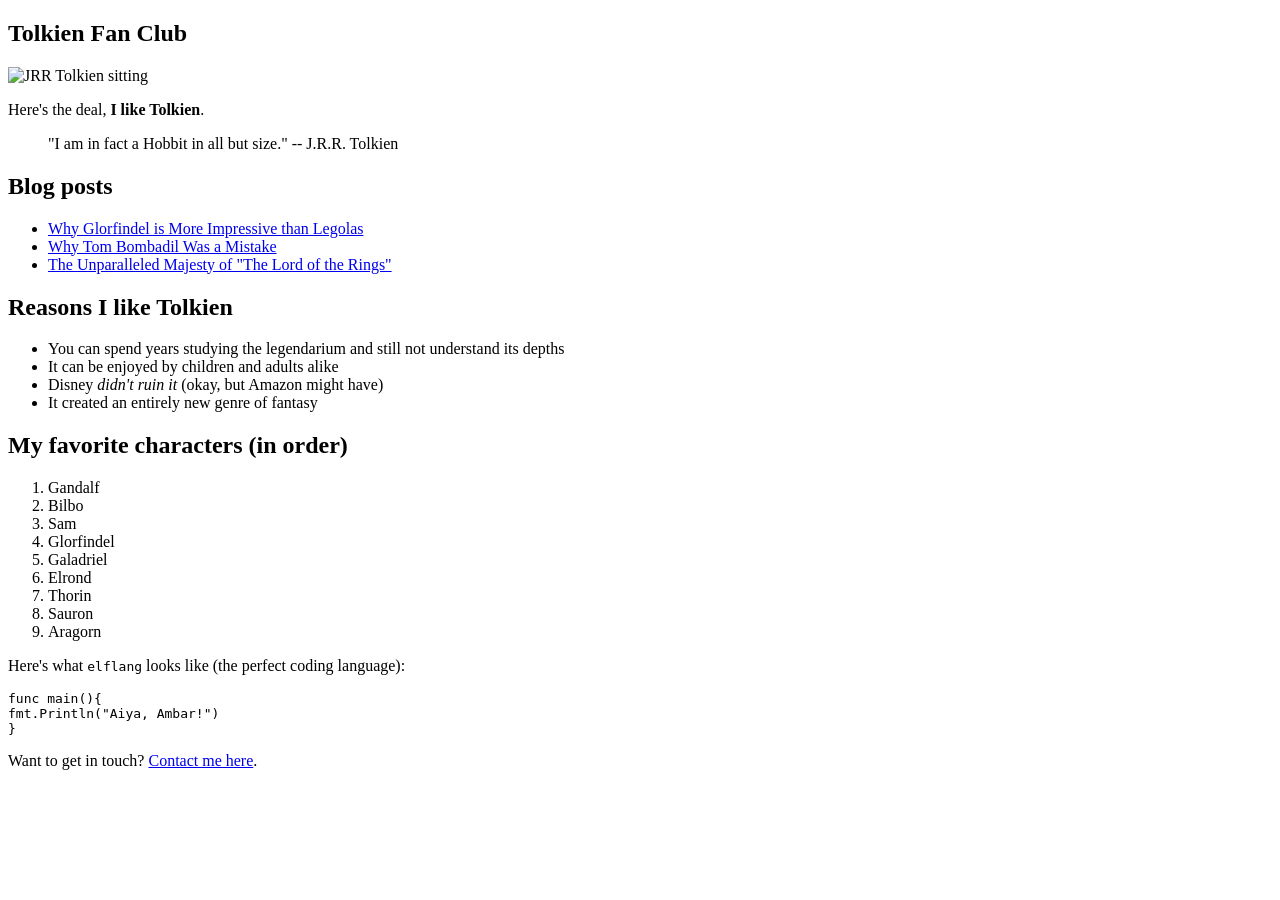
==== docs/index.html @ 9a573921 "published demo website" ====
<!doctype html>
<html>
  <head>
    <meta charset="utf-8" />
    <meta name="viewport" content="width=device-width, initial-scale=1" />
    <title>Tolkien Fan Club</title>
    <link href="/static-site-generatorrr/index.css" rel="stylesheet" />
  </head>

  <body>
    <article><div><h1>Tolkien Fan Club</h1><p><img src="/static-site-generatorrr/images/tolkien.png" alt="JRR Tolkien sitting"></img></p><p>Here's the deal, <b>I like Tolkien</b>.</p><blockquote>"I am in fact a Hobbit in all but size."  -- J.R.R. Tolkien</blockquote><h2>Blog posts</h2><ul><li><a href="/static-site-generatorrr/blog/glorfindel">Why Glorfindel is More Impressive than Legolas</a></li><li><a href="/static-site-generatorrr/blog/tom">Why Tom Bombadil Was a Mistake</a></li><li><a href="/static-site-generatorrr/blog/majesty">The Unparalleled Majesty of "The Lord of the Rings"</a></li></ul><h2>Reasons I like Tolkien</h2><ul><li>You can spend years studying the legendarium and still not understand its depths</li><li>It can be enjoyed by children and adults alike</li><li>Disney <i>didn't ruin it</i> (okay, but Amazon might have)</li><li>It created an entirely new genre of fantasy</li></ul><h2>My favorite characters (in order)</h2><ol><li>Gandalf</li><li>Bilbo</li><li>Sam</li><li>Glorfindel</li><li>Galadriel</li><li>Elrond</li><li>Thorin</li><li>Sauron</li><li>Aragorn</li></ol><p>Here's what <code>elflang</code> looks like (the perfect coding language):</p><pre><code>func main(){
fmt.Println("Aiya, Ambar!")
}
</code></pre><p>Want to get in touch? <a href="/static-site-generatorrr/contact">Contact me here</a>.</p></div></article>
  </body>
</html>
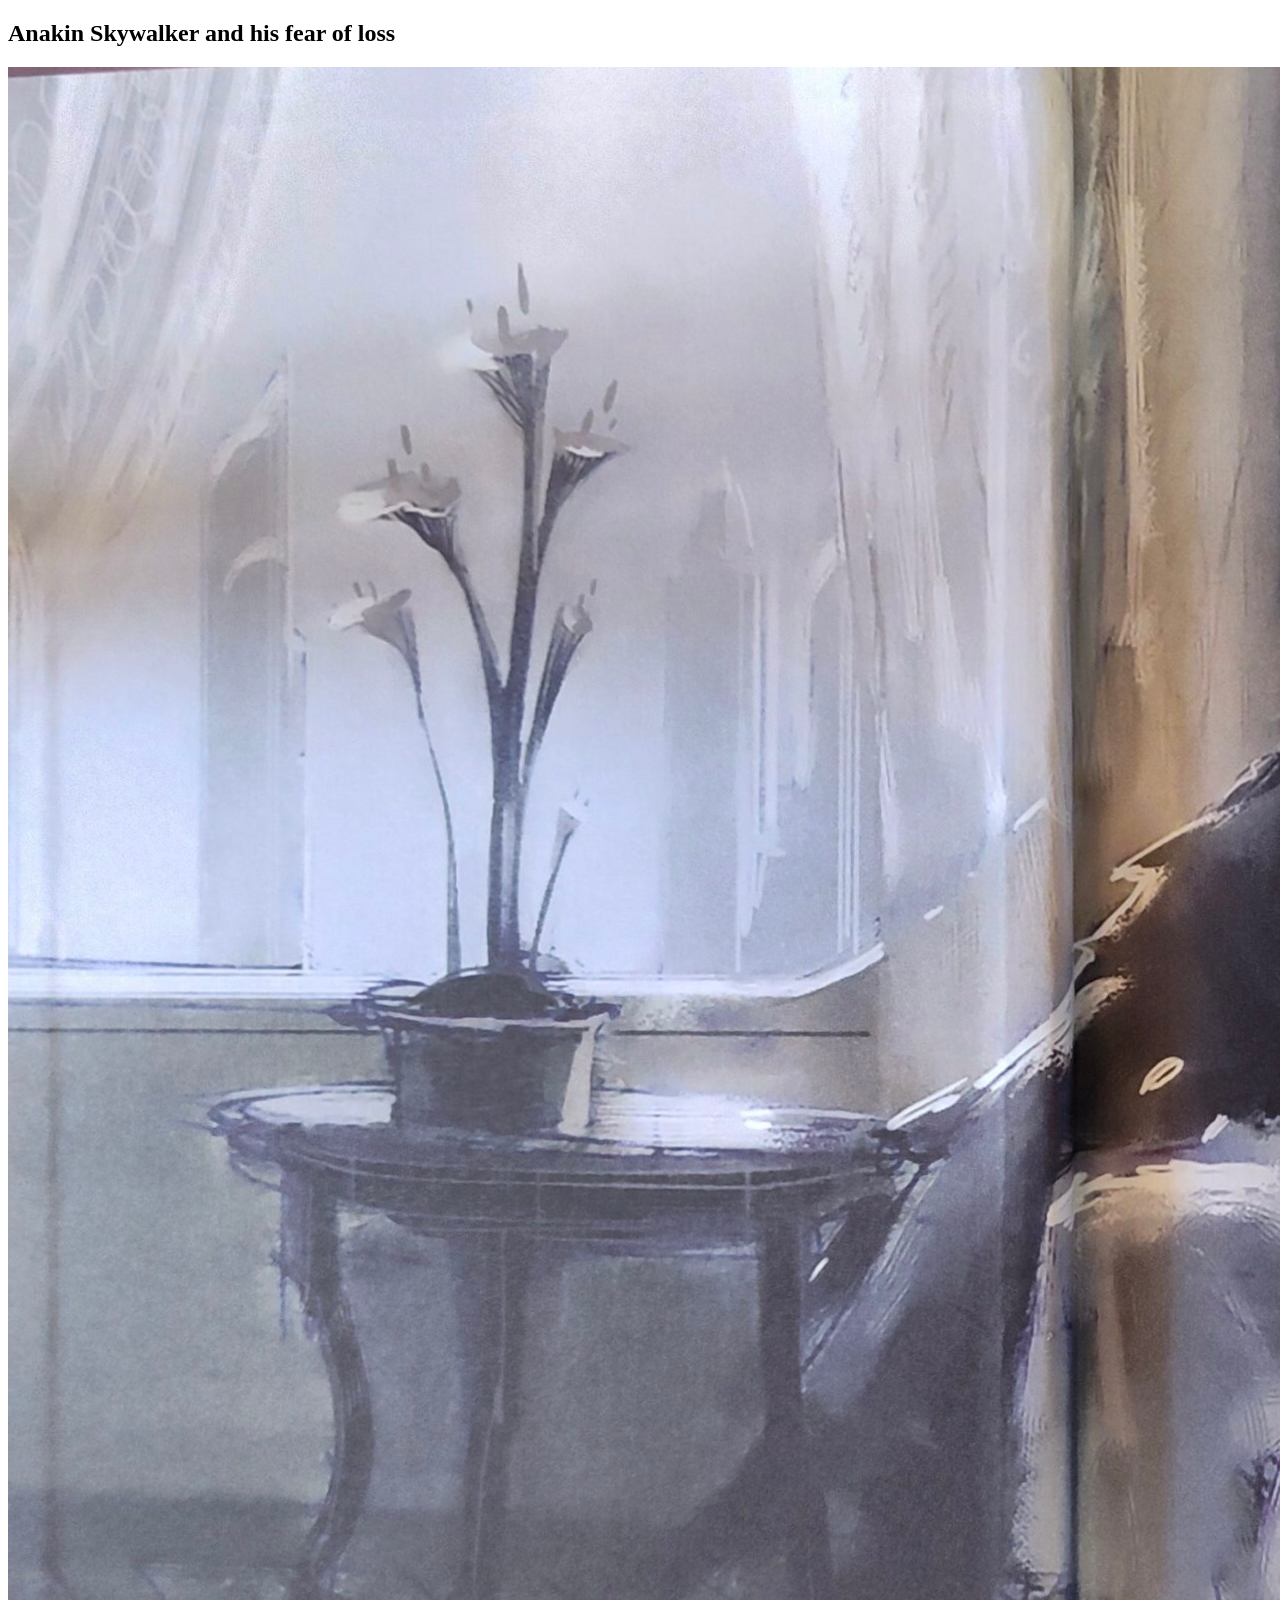
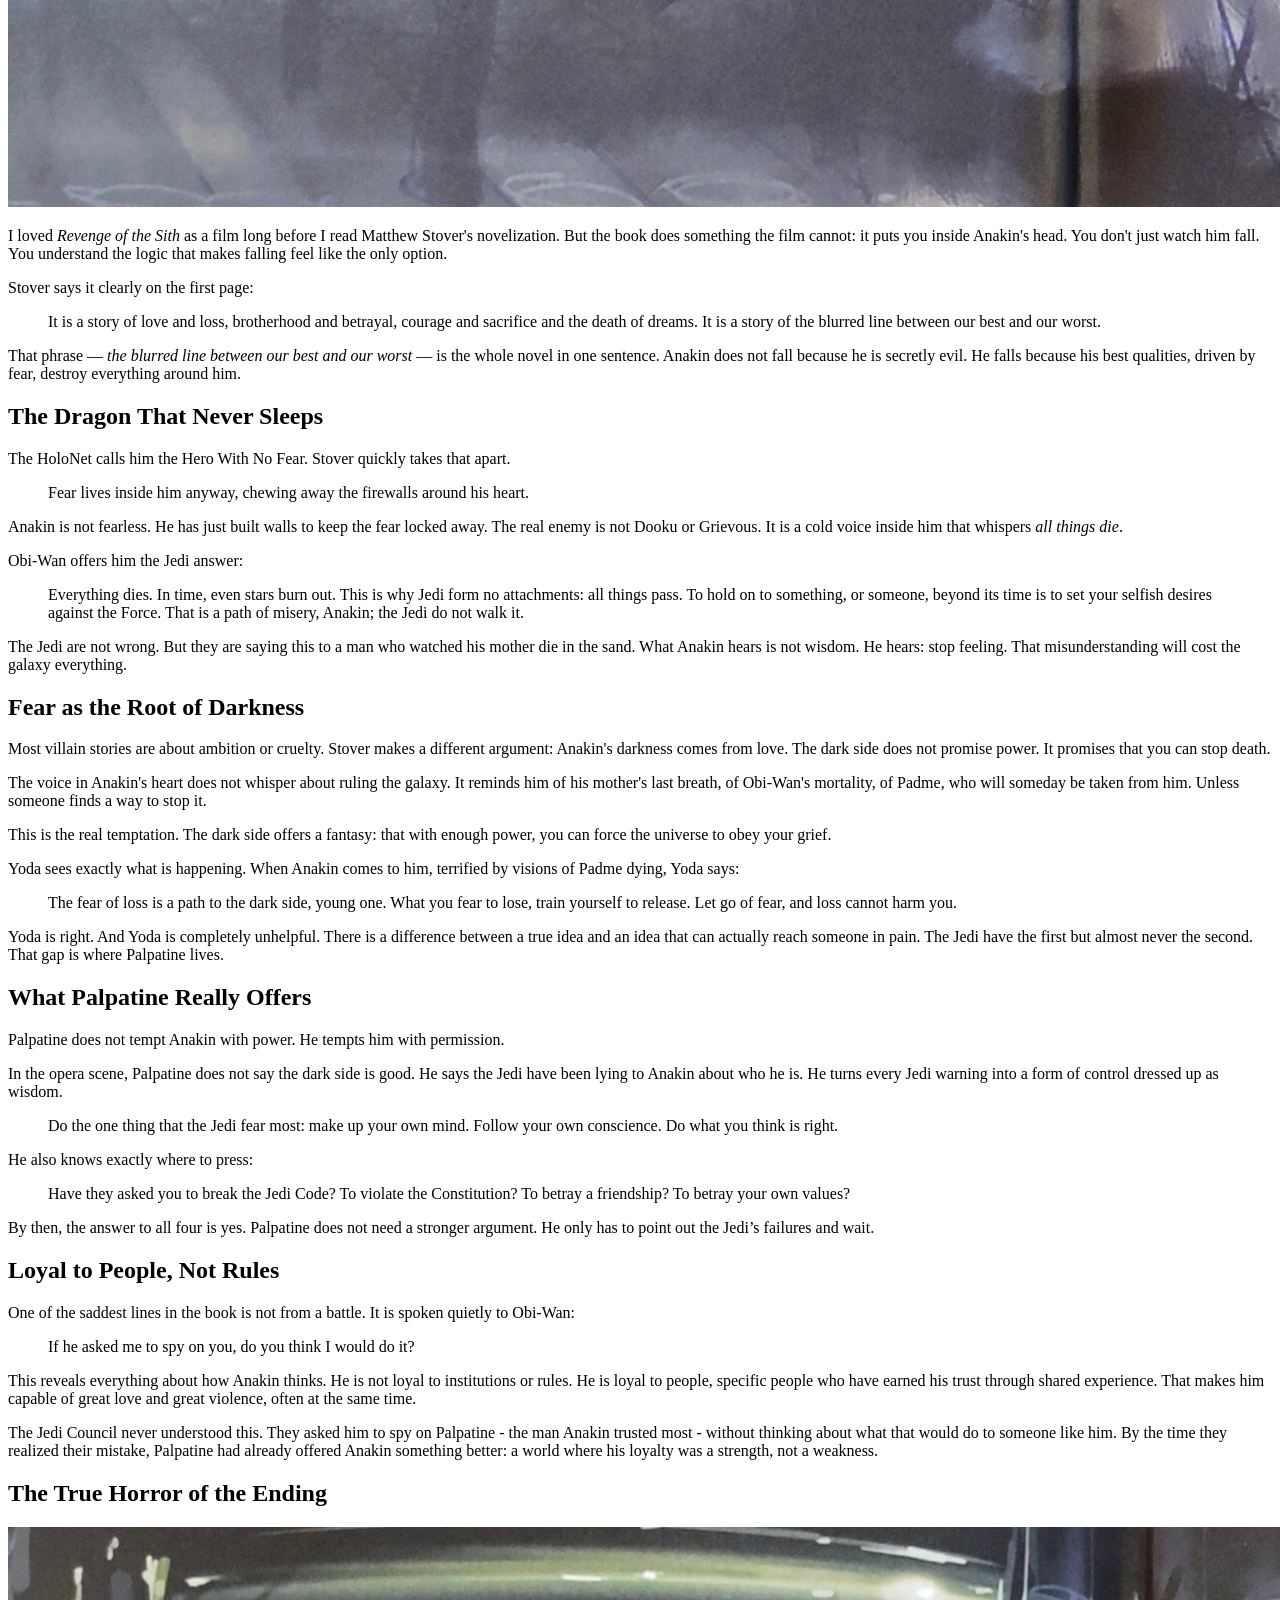
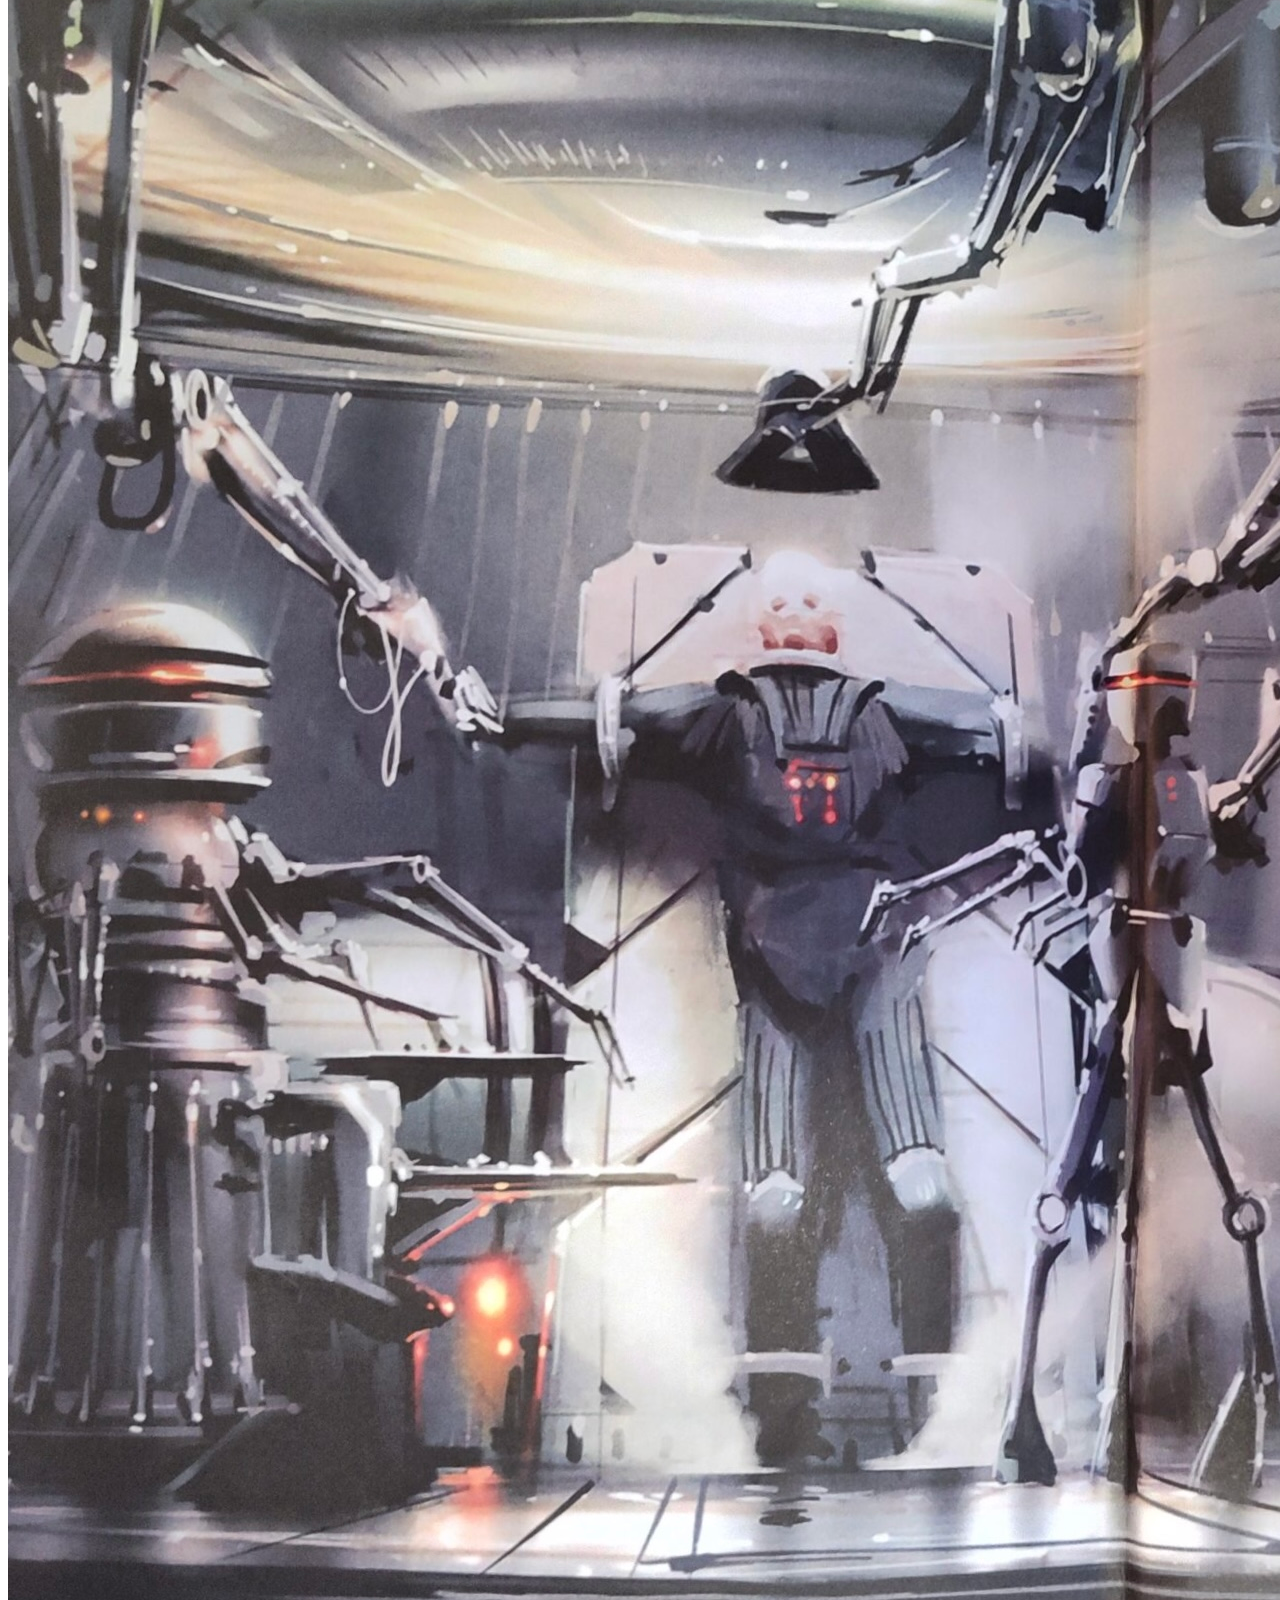
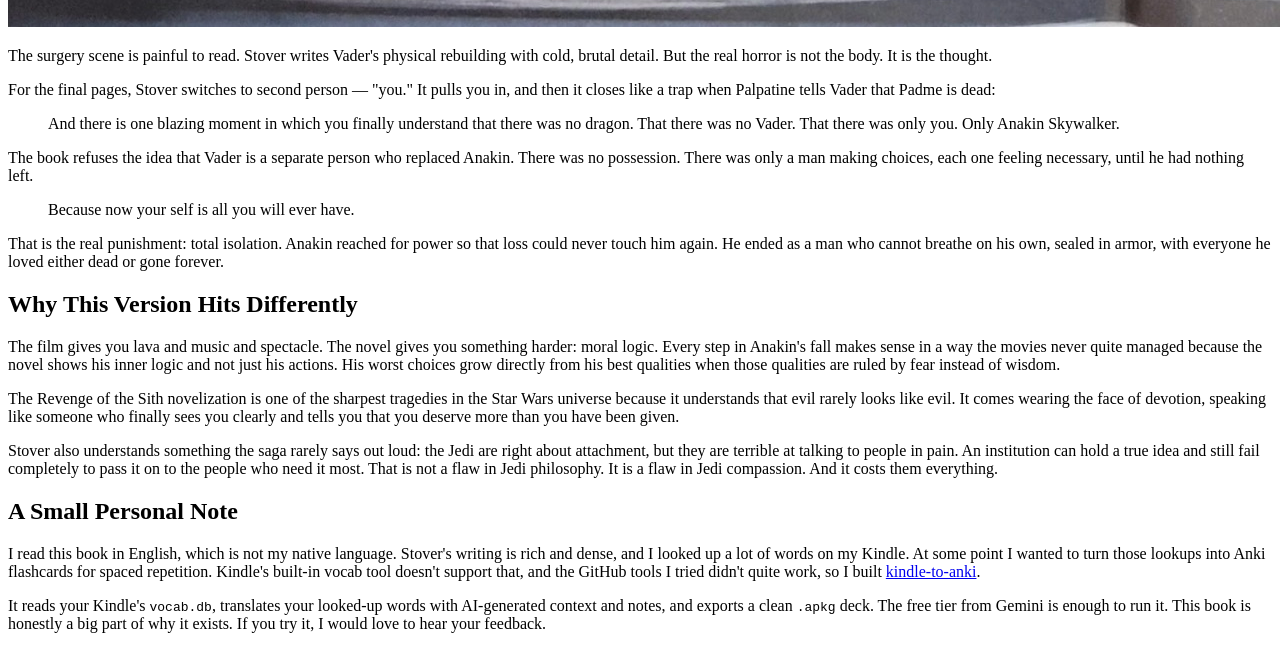
==== commit 09fa7c4d: "Add ROTS Article" ====
--- a/docs/index.html
+++ b/docs/index.html
@@ -3,14 +3,17 @@
   <head>
     <meta charset="utf-8" />
     <meta name="viewport" content="width=device-width, initial-scale=1" />
-    <title>Tolkien Fan Club</title>
+    <title>Anakin Skywalker and his fear of loss</title>
+    <link rel="preconnect" href="https://fonts.googleapis.com" />
+    <link rel="preconnect" href="https://fonts.gstatic.com" crossorigin />
+    <link
+      href="https://fonts.googleapis.com/css2?family=Oswald:wght@200..700&display=swap"
+      rel="stylesheet"
+    />
     <link href="/static-site-generatorrr/index.css" rel="stylesheet" />
   </head>
 
   <body>
-    <article><div><h1>Tolkien Fan Club</h1><p><img src="/static-site-generatorrr/images/tolkien.png" alt="JRR Tolkien sitting"></img></p><p>Here's the deal, <b>I like Tolkien</b>.</p><blockquote>"I am in fact a Hobbit in all but size."  -- J.R.R. Tolkien</blockquote><h2>Blog posts</h2><ul><li><a href="/static-site-generatorrr/blog/glorfindel">Why Glorfindel is More Impressive than Legolas</a></li><li><a href="/static-site-generatorrr/blog/tom">Why Tom Bombadil Was a Mistake</a></li><li><a href="/static-site-generatorrr/blog/majesty">The Unparalleled Majesty of "The Lord of the Rings"</a></li></ul><h2>Reasons I like Tolkien</h2><ul><li>You can spend years studying the legendarium and still not understand its depths</li><li>It can be enjoyed by children and adults alike</li><li>Disney <i>didn't ruin it</i> (okay, but Amazon might have)</li><li>It created an entirely new genre of fantasy</li></ul><h2>My favorite characters (in order)</h2><ol><li>Gandalf</li><li>Bilbo</li><li>Sam</li><li>Glorfindel</li><li>Galadriel</li><li>Elrond</li><li>Thorin</li><li>Sauron</li><li>Aragorn</li></ol><p>Here's what <code>elflang</code> looks like (the perfect coding language):</p><pre><code>func main(){
-fmt.Println("Aiya, Ambar!")
-}
-</code></pre><p>Want to get in touch? <a href="/static-site-generatorrr/contact">Contact me here</a>.</p></div></article>
+    <article><div><h1>Anakin Skywalker and his fear of loss</h1><p><img src="images/anakin-padme.jpg" alt="Anakin and Padme holding each other, love and fear becoming impossible to separate"></img></p><p>I loved <i>Revenge of the Sith</i> as a film long before I read Matthew Stover's novelization. But the book does something the film cannot: it puts you inside Anakin's head. You don't just watch him fall. You understand the logic that makes falling feel like the only option.</p><p>Stover says it clearly on the first page:</p><blockquote>It is a story of love and loss, brotherhood and betrayal, courage and sacrifice and the death of dreams. It is a story of the blurred line between our best and our worst.</blockquote><p>That phrase — <i>the blurred line between our best and our worst</i> — is the whole novel in one sentence. Anakin does not fall because he is secretly evil. He falls because his best qualities, driven by fear, destroy everything around him.</p><h2>The Dragon That Never Sleeps</h2><p>The HoloNet calls him the Hero With No Fear. Stover quickly takes that apart.</p><blockquote>Fear lives inside him anyway, chewing away the firewalls around his heart.</blockquote><p>Anakin is not fearless. He has just built walls to keep the fear locked away. The real enemy is not Dooku or Grievous. It is a cold voice inside him that whispers <i>all things die</i>.</p><p>Obi-Wan offers him the Jedi answer:</p><blockquote>Everything dies. In time, even stars burn out. This is why Jedi form no attachments: all things pass. To hold on to something, or someone, beyond its time is to set your selfish desires against the Force. That is a path of misery, Anakin; the Jedi do not walk it.</blockquote><p>The Jedi are not wrong. But they are saying this to a man who watched his mother die in the sand. What Anakin hears is not wisdom. He hears: stop feeling. That misunderstanding will cost the galaxy everything.</p><h2>Fear as the Root of Darkness</h2><p>Most villain stories are about ambition or cruelty. Stover makes a different argument: Anakin's darkness comes from love. The dark side does not promise power. It promises that you can stop death.</p><p>The voice in Anakin's heart does not whisper about ruling the galaxy. It reminds him of his mother's last breath, of Obi-Wan's mortality, of Padme, who will someday be taken from him. Unless someone finds a way to stop it.</p><p>This is the real temptation. The dark side offers a fantasy: that with enough power, you can force the universe to obey your grief.</p><p>Yoda sees exactly what is happening. When Anakin comes to him, terrified by visions of Padme dying, Yoda says:</p><blockquote>The fear of loss is a path to the dark side, young one. What you fear to lose, train yourself to release. Let go of fear, and loss cannot harm you.</blockquote><p>Yoda is right. And Yoda is completely unhelpful. There is a difference between a true idea and an idea that can actually reach someone in pain. The Jedi have the first but almost never the second. That gap is where Palpatine lives.</p><h2>What Palpatine Really Offers</h2><p>Palpatine does not tempt Anakin with power. He tempts him with permission.</p><p>In the opera scene, Palpatine does not say the dark side is good. He says the Jedi have been lying to Anakin about who he is. He turns every Jedi warning into a form of control dressed up as wisdom.</p><blockquote>Do the one thing that the Jedi fear most: make up your own mind. Follow your own conscience. Do what you think is right.</blockquote><p>He also knows exactly where to press:</p><blockquote>Have they asked you to break the Jedi Code? To violate the Constitution? To betray a friendship? To betray your own values?</blockquote><p>By then, the answer to all four is yes. Palpatine does not need a stronger argument. He only has to point out the Jedi’s failures and wait.</p><h2>Loyal to People, Not Rules</h2><p>One of the saddest lines in the book is not from a battle. It is spoken quietly to Obi-Wan:</p><blockquote>If he asked me to spy on you, do you think I would do it?</blockquote><p>This reveals everything about how Anakin thinks. He is not loyal to institutions or rules. He is loyal to people, specific people who have earned his trust through shared experience. That makes him capable of great love and great violence, often at the same time.</p><p>The Jedi Council never understood this. They asked him to spy on Palpatine - the man Anakin trusted most - without thinking about what that would do to someone like him. By the time they realized their mistake, Palpatine had already offered Anakin something better: a world where his loyalty was a strength, not a weakness.</p><h2>The True Horror of the Ending</h2><p><img src="images/vader-surgery.jpg" alt="Vader's reconstruction"></img></p><p>The surgery scene is painful to read. Stover writes Vader's physical rebuilding with cold, brutal detail. But the real horror is not the body. It is the thought.</p><p>For the final pages, Stover switches to second person — "you." It pulls you in, and then it closes like a trap when Palpatine tells Vader that Padme is dead:</p><blockquote>And there is one blazing moment in which you finally understand that there was no dragon. That there was no Vader. That there was only you. Only Anakin Skywalker.</blockquote><p>The book refuses the idea that Vader is a separate person who replaced Anakin. There was no possession. There was only a man making choices, each one feeling necessary, until he had nothing left.</p><blockquote>Because now your self is all you will ever have.</blockquote><p>That is the real punishment: total isolation. Anakin reached for power so that loss could never touch him again. He ended as a man who cannot breathe on his own, sealed in armor, with everyone he loved either dead or gone forever.</p><h2>Why This Version Hits Differently</h2><p>The film gives you lava and music and spectacle. The novel gives you something harder: moral logic. Every step in Anakin's fall makes sense in a way the movies never quite managed because the novel shows his inner logic and not just his actions. His worst choices grow directly from his best qualities when those qualities are ruled by fear instead of wisdom.</p><p>The Revenge of the Sith novelization is one of the sharpest tragedies in the Star Wars universe because it understands that evil rarely looks like evil. It comes wearing the face of devotion, speaking like someone who finally sees you clearly and tells you that you deserve more than you have been given.</p><p>Stover also understands something the saga rarely says out loud: the Jedi are right about attachment, but they are terrible at talking to people in pain. An institution can hold a true idea and still fail completely to pass it on to the people who need it most. That is not a flaw in Jedi philosophy. It is a flaw in Jedi compassion. And it costs them everything.</p><h2>A Small Personal Note</h2><p>I read this book in English, which is not my native language. Stover's writing is rich and dense, and I looked up a lot of words on my Kindle. At some point I wanted to turn those lookups into Anki flashcards for spaced repetition. Kindle's built-in vocab tool doesn't support that, and the GitHub tools I tried didn't quite work, so I built <a href="https://github.com/MattisBeck/kindle-to-anki">kindle-to-anki</a>.</p><p>It reads your Kindle's <code>vocab.db</code>, translates your looked-up words with AI-generated context and notes, and exports a clean <code>.apkg</code> deck. The free tier from Gemini is enough to run it. This book is honestly a big part of why it exists. If you try it, I would love to hear your feedback.</p></div></article>
   </body>
-</html>+</html>
